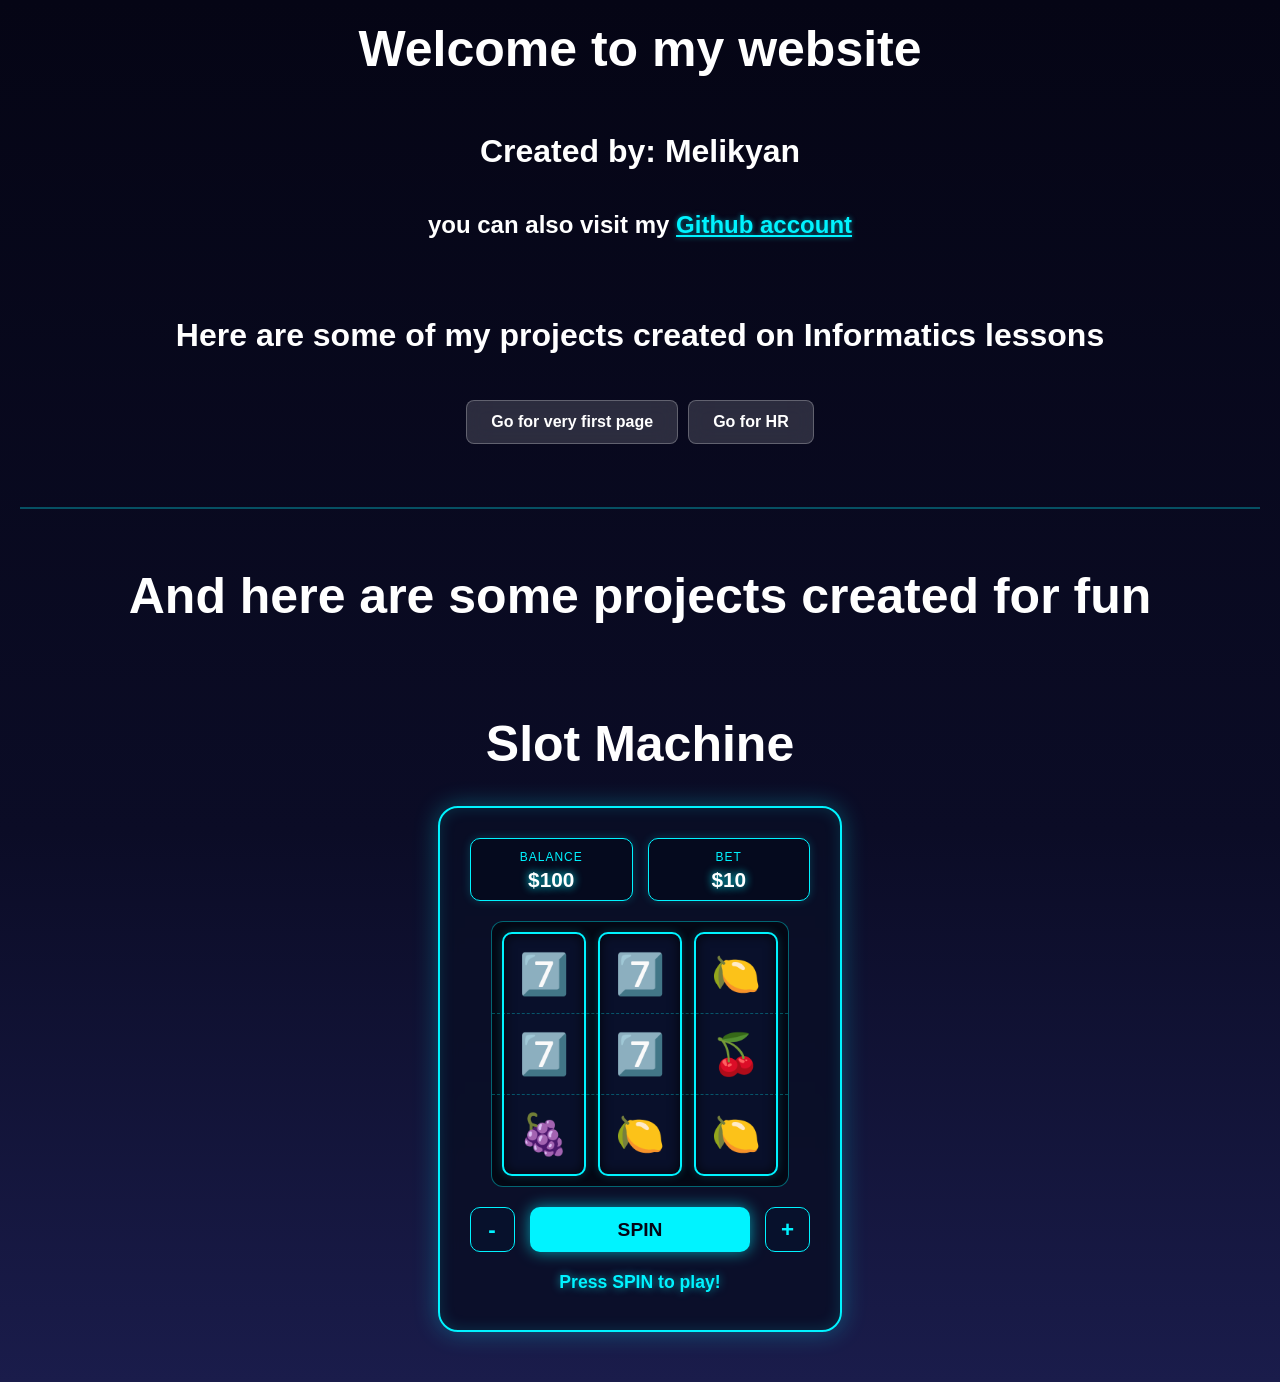
==== tghg/no-backend/index.html @ 66678eed "Add files via upload" ====
<!DOCTYPE html>
<html lang="en">
<head>
    <meta charset="UTF-8">
    <meta http-equiv="X-UA-Compatible" content="IE=edge">
    <meta name="viewport" content="width=device-width, initial-scale=1.0">
    <link rel="stylesheet" href="style.css">
    <title>Main</title>
</head>
<body>
    <div>
        <h1 style="text-align: center; font-size: 50px; margin-top: 20px;">Welcome to my website</h1>
    </div>
    <div style="display: flex; justify-content: center; align-items: center; height: 30%;">
        <h1 id="title">Created by: Narek</h1>
    </div>
    <div style="display: flex; justify-content: center; align-items: center; height: 30%;"> 
        <h2>you can also visit my <a href="https://github.com/inbusiness610-hash" target="_blank">Github account</a></h2>
    </div>
    <br>
    
    <br>
    <div style="display: flex; justify-content: center; align-items: center; height: 30%;">
        <h1>Here are some of my projects created on Informatics lessons</h1>
    </div>
    <div style="display: flex; justify-content: center; align-items: center; height: 30%; margin: 20px;">
        <button class="glass-button" onclick="window.location.href='first.html'">Go for very first page</button>
        <button class="glass-button" onclick="window.location.href='hr.html'">Go for HR</button>
    </div>
    <br>
    <hr style="border: 1px solid rgba(0, 243, 255, 0.3); margin: 20px;">
    <br>
    <h1 style="text-align: center; font-size: 50px; margin-top: 20px;">And here are some projects created for fun</h1>
    <br>
    <br>
    <h1 style="text-align: center; font-size: 50px; margin-top: 20px;">Slot Machine</h1>
    <div class="slot-container">
        <div class="slot-machine">
            <div class="slot-header">
                <div class="stat-box">
                    <span>BALANCE</span>
                    <p id="balance">$100</p>
                </div>
                <div class="stat-box">
                    <span>BET</span>
                    <p id="bet">$10</p>
                </div>
            </div>


            <div class="reels">
                <div class="payline-guide"></div>
                <div class="reel"><div class="strip"></div></div>
                <div class="reel"><div class="strip"></div></div>
                <div class="reel"><div class="strip"></div></div>
            </div>

            <div class="controls">
                <button id="sbet" class="bet-btn">-</button>
                <button id="spin-btn">SPIN</button>
                <button id="ibet" class="bet-btn">+</button>
            </div>

            <div id="result">Press SPIN to play!</div>
        </div>
    </div>

    <script src="script.js"></script>
</body>
</html>
---- tghg/no-backend/style.css ----
body {
  margin: 0;
  padding: 0;
  background: linear-gradient(to bottom, #050515 0%, #0b0c26 60%, #1a1c4b 100%);
  font-family: 'Segoe UI', Tahoma, Geneva, Verdana, sans-serif;
  color: white;
}

a {
  color: #00f3ff;
  text-shadow: 0 0 5px rgba(0, 243, 255, 0.5);
}

.glass-button {
  background: rgba(255, 255, 255, 0.15);
  backdrop-filter: blur(10px);
  -webkit-backdrop-filter: blur(10px); 
  color: #ffffff;
  border: 1px solid rgba(255, 255, 255, 0.25); 
  border-radius: 8px;
  padding: 12px 24px;
  font-size: 16px;
  font-weight: 600;
  cursor: pointer;
  margin: 5px;
  transition: all 0.3s ease;
}

.glass-button:hover {
  background: rgba(255, 255, 255, 0.25);
  border-color: rgba(255, 255, 255, 0.4);
  transform: translateY(-2px);
  box-shadow: 0 0 15px rgba(0, 243, 255, 0.4);
}

/* Slot Machine Styling */
.slot-container {
  display: flex;
  justify-content: center;
  align-items: center;
  margin: 20px 0 50px 0;
  width: 100%;
}

.slot-machine {
  display: flex;
  flex-direction: column;
  align-items: center;
  gap: 20px;
  background: rgba(10, 15, 38, 0.85);
  padding: 30px;
  border-radius: 20px;
  width: 340px;
  border: 2px solid #00f3ff;
  box-shadow: 0 0 25px rgba(0, 243, 255, 0.3), inset 0 0 15px rgba(0, 243, 255, 0.15);
  backdrop-filter: blur(10px);
}

.slot-header {
  display: flex;
  justify-content: space-between;
  width: 100%;
  gap: 15px;
}

.stat-box {
  background: #050a1e;
  border: 1px solid #00f3ff;
  border-radius: 10px;
  padding: 8px 15px;
  text-align: center;
  flex: 1;
  box-shadow: 0 0 10px rgba(0, 243, 255, 0.2);
}

.stat-box span {
  font-size: 0.75rem;
  color: #00f3ff;
  letter-spacing: 1px;
}

.stat-box p {
  margin: 3px 0 0 0;
  font-size: 1.3rem;
  font-weight: bold;
  color: #ffffff;
  text-shadow: 0 0 8px #00f3ff;
}

.reels {
  position: relative;
  display: flex;
  gap: 12px;
  padding: 10px;
  background: #030714;
  border-radius: 12px;
  border: 1px solid rgba(0, 243, 255, 0.4);
}


.reel {
  width: 80px;
  height: 240px; 
  border: 2px solid #00f3ff;
  border-radius: 10px;
  overflow: hidden;
  background: #09102b;
  box-shadow: inset 0 0 12px rgba(0, 0, 0, 0.8), 0 0 10px rgba(0, 243, 255, 0.2);
}

.payline-guide {
  position: absolute;
  top: 50%;
  left: 0;
  right: 0;
  height: 80px;
  transform: translateY(-50%);
  border-top: 1px dashed rgba(0, 243, 255, 0.3);
  border-bottom: 1px dashed rgba(0, 243, 255, 0.3);
  pointer-events: none;
}

.strip {
  display: flex;
  flex-direction: column;
  transition: transform 2s cubic-bezier(0.1, 0.9, 0.2, 1);
}

.strip.spinning {
  filter: blur(2px);
}

.symbol {
  width: 80px;
  height: 80px;
  display: flex;
  justify-content: center;
  align-items: center;
  font-size: 2.5rem;
}

.controls {
  display: flex;
  align-items: center;
  gap: 15px;
  width: 100%;
  justify-content: center;
}

.bet-btn {
  width: 45px;
  height: 45px;
  font-size: 1.4rem;
  font-weight: bold;
  color: #00f3ff;
  background: #07112c;
  border: 1px solid #00f3ff;
  border-radius: 10px;
  cursor: pointer;
  transition: all 0.2s ease;
}

.bet-btn:hover:not(:disabled) {
  background: #00f3ff;
  color: #050515;
  box-shadow: 0 0 12px #00f3ff;
}

#spin-btn {
  flex: 1;
  height: 45px;
  font-size: 1.2rem;
  font-weight: bold;
  color: #050515;
  background: #00f3ff;
  border: none;
  border-radius: 10px;
  cursor: pointer;
  box-shadow: 0 0 15px rgba(0, 243, 255, 0.6);
  transition: all 0.2s ease;
}

#spin-btn:hover:not(:disabled) {
  background: #70f7ff;
  box-shadow: 0 0 25px #00f3ff;
  transform: scale(1.02);
}

#spin-btn:disabled, .bet-btn:disabled {
  opacity: 0.4;
  cursor: not-allowed;
  box-shadow: none;
}

#result {
  color: #00f3ff;
  font-size: 1.1rem;
  font-weight: bold;
  height: 28px;
  text-align: center;
  text-shadow: 0 0 8px rgba(0, 243, 255, 0.6);
}
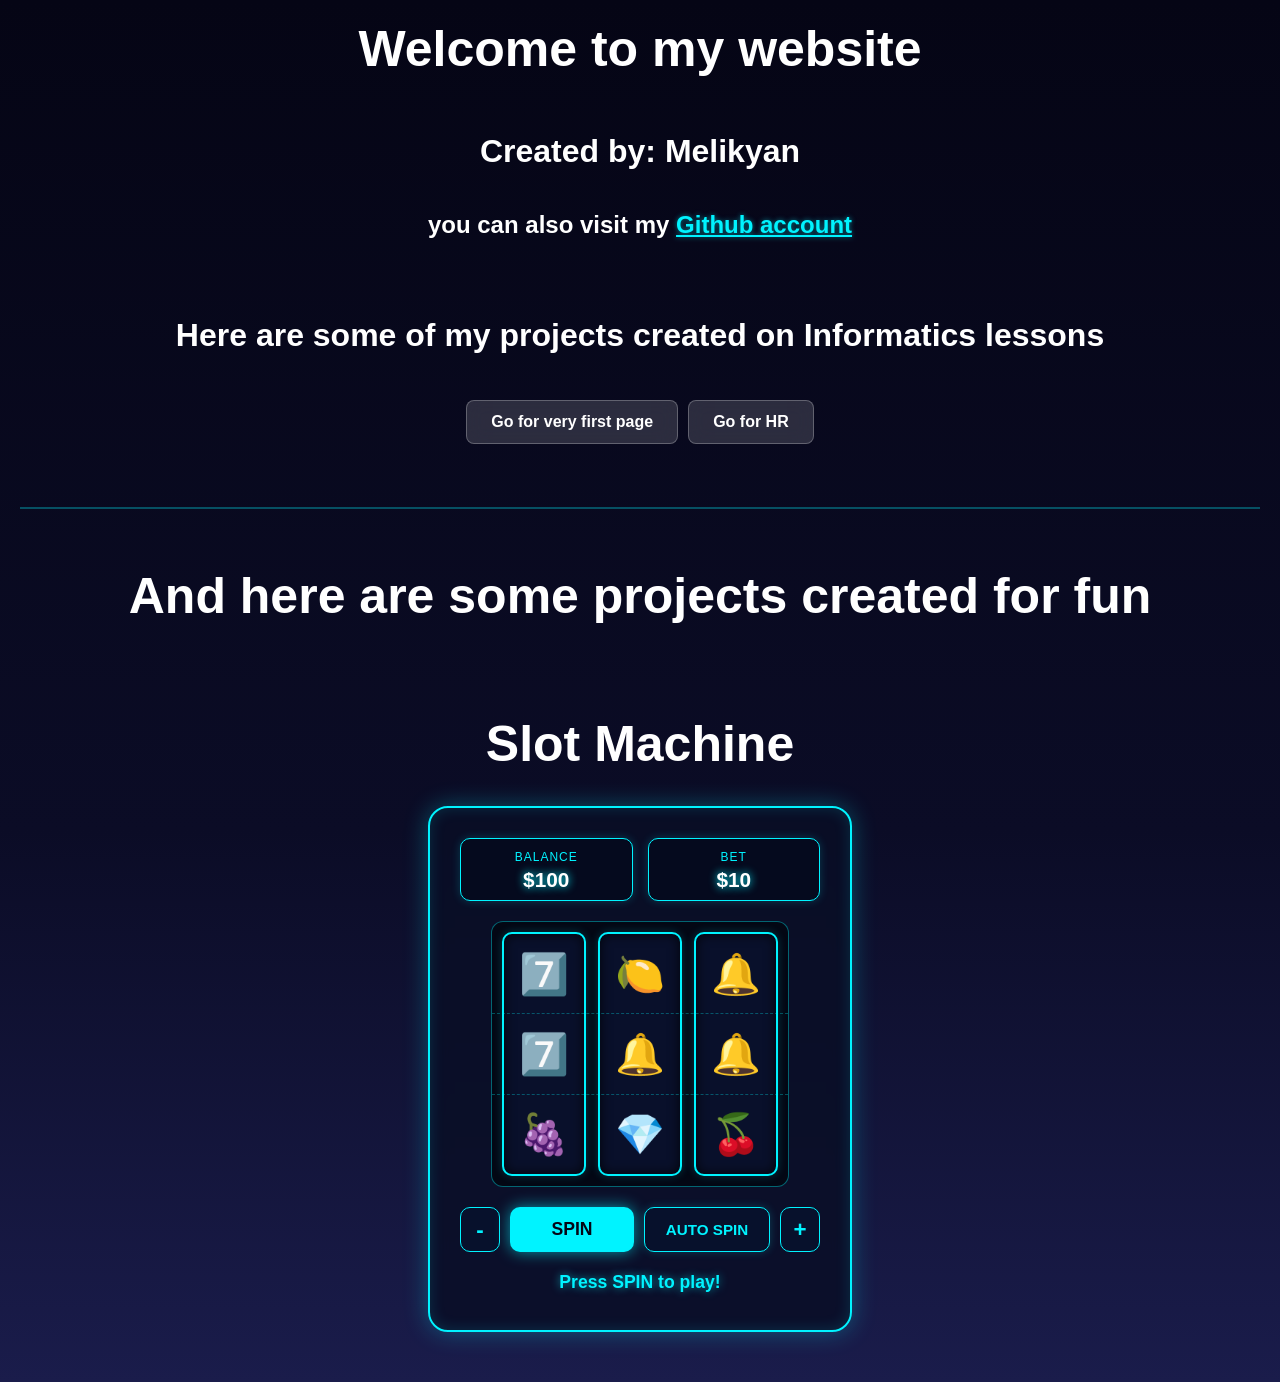
==== commit 2af775dd: "autospin functionality" ====
--- a/tghg/no-backend/index.html
+++ b/tghg/no-backend/index.html
@@ -58,6 +58,7 @@
             <div class="controls">
                 <button id="sbet" class="bet-btn">-</button>
                 <button id="spin-btn">SPIN</button>
+                <button id="auto-spin-btn">AUTO SPIN</button>
                 <button id="ibet" class="bet-btn">+</button>
             </div>
 
--- a/tghg/no-backend/style.css
+++ b/tghg/no-backend/style.css
@@ -50,7 +50,7 @@
   background: rgba(10, 15, 38, 0.85);
   padding: 30px;
   border-radius: 20px;
-  width: 340px;
+  width: 360px;
   border: 2px solid #00f3ff;
   box-shadow: 0 0 25px rgba(0, 243, 255, 0.3), inset 0 0 15px rgba(0, 243, 255, 0.15);
   backdrop-filter: blur(10px);
@@ -96,7 +96,6 @@
   border-radius: 12px;
   border: 1px solid rgba(0, 243, 255, 0.4);
 }
-
 
 .reel {
   width: 80px;
@@ -142,13 +141,13 @@
 .controls {
   display: flex;
   align-items: center;
-  gap: 15px;
+  gap: 10px;
   width: 100%;
   justify-content: center;
 }
 
 .bet-btn {
-  width: 45px;
+  width: 40px;
   height: 45px;
   font-size: 1.4rem;
   font-weight: bold;
@@ -169,7 +168,7 @@
 #spin-btn {
   flex: 1;
   height: 45px;
-  font-size: 1.2rem;
+  font-size: 1.1rem;
   font-weight: bold;
   color: #050515;
   background: #00f3ff;
@@ -186,6 +185,53 @@
   transform: scale(1.02);
 }
 
+
+#auto-spin-btn {
+  flex: 1;
+  height: 45px;
+  font-size: 0.95rem;
+  font-weight: bold;
+  color: #00f3ff;
+  background: #07112c;
+  border: 1px solid #00f3ff;
+  border-radius: 10px;
+  cursor: pointer;
+  box-shadow: 0 0 10px rgba(0, 243, 255, 0.2);
+  transition: all 0.2s ease;
+}
+
+#auto-spin-btn:hover {
+  background: rgba(0, 243, 255, 0.2);
+  box-shadow: 0 0 15px rgba(0, 243, 255, 0.5);
+  transform: scale(1.02);
+}
+
+
+#auto-spin-btn.active {
+  color: #ffffff;
+  background: #ff2a6d;
+  border-color: #ff2a6d;
+  box-shadow: 0 0 20px rgba(255, 42, 109, 0.8);
+  animation: pulse-red 1.5s infinite;
+}
+
+#auto-spin-btn.active:hover {
+  background: #ff4d8d;
+  box-shadow: 0 0 25px rgba(255, 42, 109, 1);
+}
+
+@keyframes pulse-red {
+  0% {
+    box-shadow: 0 0 10px rgba(255, 42, 109, 0.6);
+  }
+  50% {
+    box-shadow: 0 0 22px rgba(255, 42, 109, 0.9);
+  }
+  100% {
+    box-shadow: 0 0 10px rgba(255, 42, 109, 0.6);
+  }
+}
+
 #spin-btn:disabled, .bet-btn:disabled {
   opacity: 0.4;
   cursor: not-allowed;
